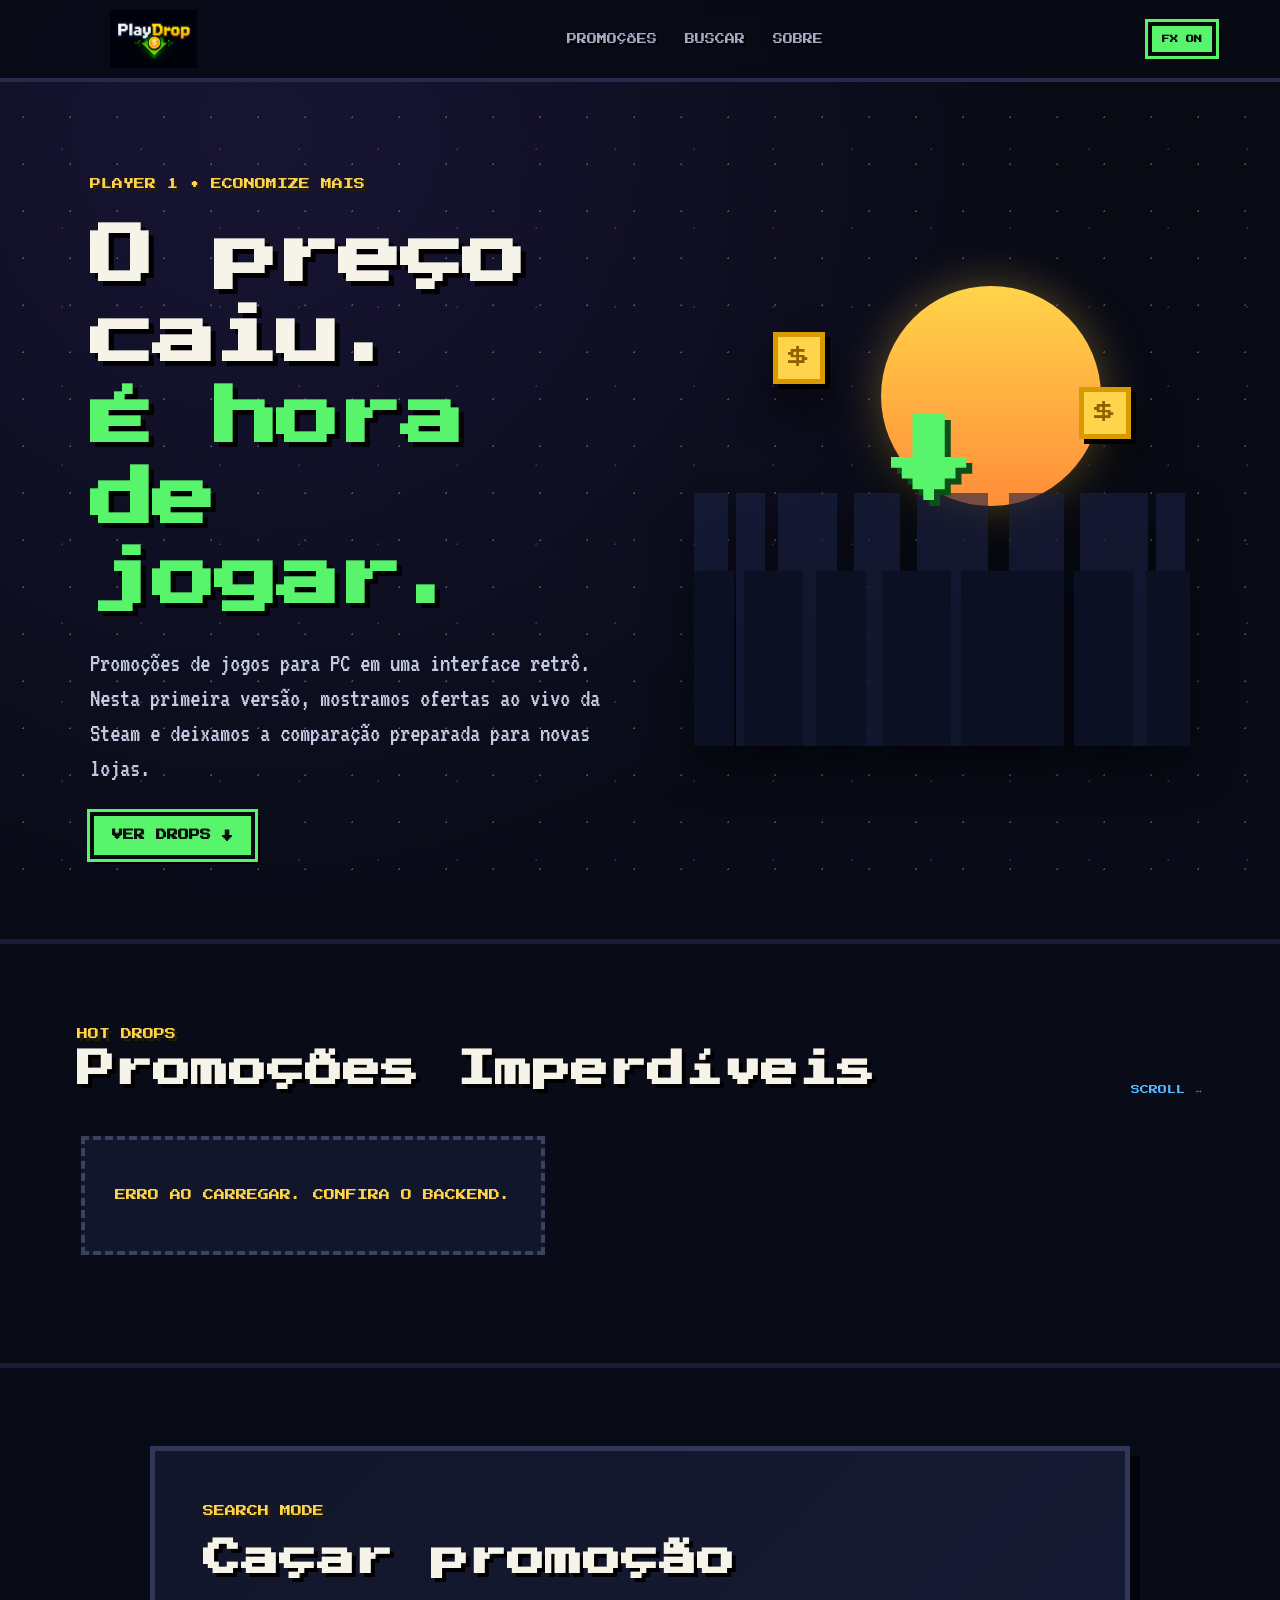
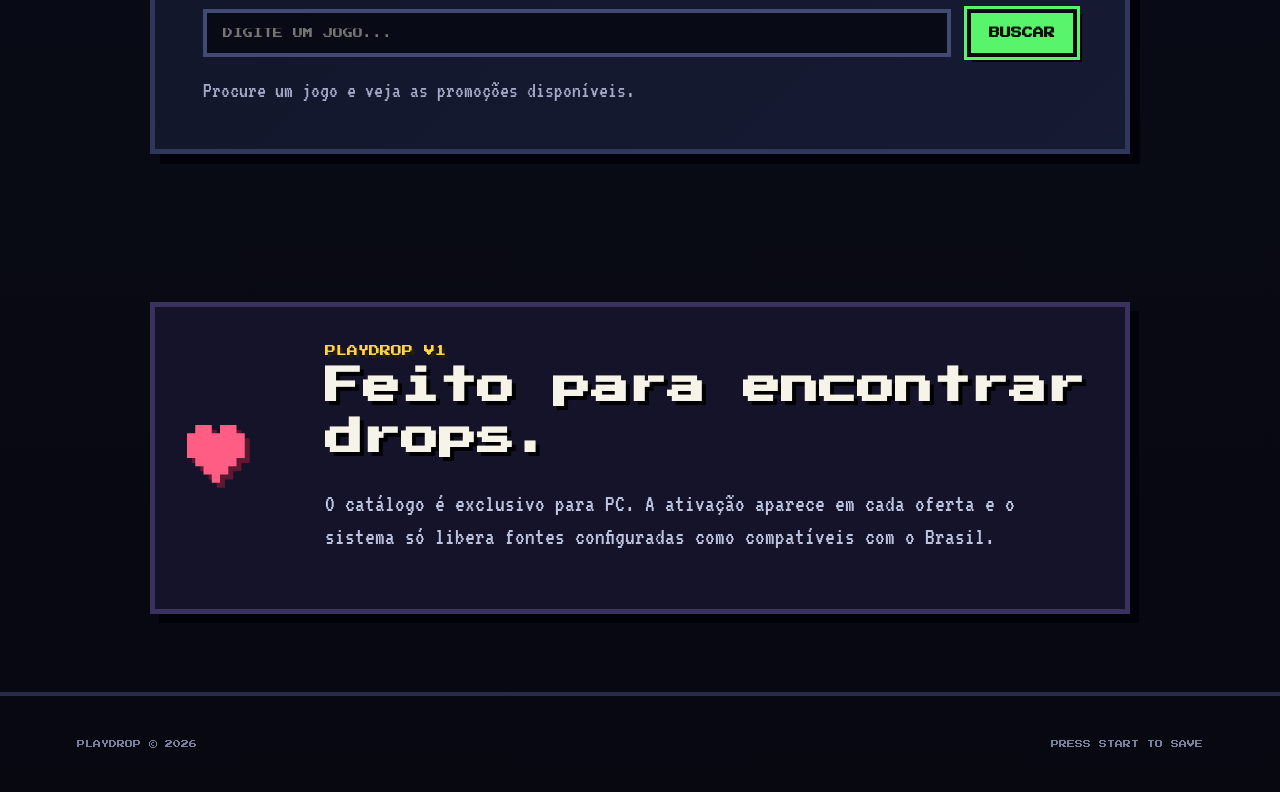
==== frontend/index.html @ 2a056f17 "Primeira versão do PlayDrop" ====
<!DOCTYPE html>
<html lang="pt-BR">
<head>
  <meta charset="UTF-8" />
  <meta name="viewport" content="width=device-width, initial-scale=1.0" />
  <meta name="theme-color" content="#090b16" />
  <title>PlayDrop — Promoções de jogos para PC</title>
  <link rel="preconnect" href="https://fonts.googleapis.com" />
  <link rel="preconnect" href="https://fonts.gstatic.com" crossorigin />
  <link href="https://fonts.googleapis.com/css2?family=Press+Start+2P&family=VT323&display=swap" rel="stylesheet" />
  <link rel="stylesheet" href="css/style.css" />
</head>
<body>
  <div class="pixel-stars" aria-hidden="true"></div>

  <header class="topbar">
    <a class="brand" href="#top" aria-label="PlayDrop">
      <img src="assets/playdrop-logo.png" alt="Logo PlayDrop" />
    </a>

    <nav class="nav-links" aria-label="Navegação principal">
      <a href="#promocoes">PROMOÇÕES</a>
      <a href="#buscar">BUSCAR</a>
      <a href="#sobre">SOBRE</a>
    </nav>

    <button id="soundToggle" class="pixel-button mini" type="button" title="Alternar efeitos visuais">FX ON</button>
  </header>

  <main id="top">
    <section class="hero">
      <div class="hero-copy">
        <span class="eyebrow">PLAYER 1 • ECONOMIZE MAIS</span>
        <h1>O preço caiu.<br /><span>É hora de jogar.</span></h1>
        <p>
          Promoções de jogos para PC em uma interface retrô. Nesta primeira versão,
          mostramos ofertas ao vivo da Steam e deixamos a comparação preparada para novas lojas.
        </p>
        <a class="pixel-button" href="#promocoes">VER DROPS ↓</a>
      </div>

      <div class="hero-scene" aria-hidden="true">
        <div class="moon"></div>
        <div class="coin coin-one">$</div>
        <div class="coin coin-two">$</div>
        <div class="fall-arrow">↓</div>
        <div class="city city-back"></div>
        <div class="city city-front"></div>
      </div>
    </section>

    <section id="promocoes" class="section deals-section">
      <div class="section-heading">
        <div>
          <span class="eyebrow">HOT DROPS</span>
          <h2>Promoções Imperdíveis</h2>
        </div>
        <div class="scroll-hint">SCROLL ↔</div>
      </div>

      <div id="dealsTrack" class="deals-track" tabindex="0" aria-label="Lista horizontal de promoções">
        <div class="loading-card">CARREGANDO DROPS...</div>
      </div>
    </section>

    <section id="buscar" class="section search-section">
      <div class="search-panel">
        <span class="eyebrow">SEARCH MODE</span>
        <h2>Caçar promoção</h2>
        <form id="searchForm" class="search-form">
          <label class="sr-only" for="searchInput">Nome do jogo</label>
          <input id="searchInput" name="q" type="search" minlength="2" placeholder="DIGITE UM JOGO..." autocomplete="off" />
          <button class="pixel-button" type="submit">BUSCAR</button>
        </form>
        <p id="searchStatus" class="status-text">Procure um jogo e veja as promoções disponíveis.</p>
      </div>

      <div id="searchGrid" class="search-grid"></div>
    </section>

    <section id="sobre" class="section about-section">
      <div class="about-card">
        <div class="heart">♥</div>
        <div>
          <span class="eyebrow">PLAYDROP V1</span>
          <h2>Feito para encontrar drops.</h2>
          <p>
            O catálogo é exclusivo para PC. A ativação aparece em cada oferta e o sistema
            só libera fontes configuradas como compatíveis com o Brasil.
          </p>
        </div>
      </div>
    </section>
  </main>

  <footer>
    <span>PLAYDROP © 2026</span>
    <span>PRESS START TO SAVE</span>
  </footer>

  <template id="dealTemplate">
    <article class="game-card" tabindex="0">
      <div class="cover-wrap">
        <img class="game-cover" alt="" loading="lazy" />
        <div class="discount-badge"></div>

        <div class="hover-panel">
          <div class="history-block">
            <div class="hover-label">MENOR PREÇO HISTÓRICO</div>
            <strong class="historical-price">...</strong>
          </div>

          <div class="offers-list" aria-label="Ofertas do jogo"></div>
        </div>
      </div>

      <h3 class="game-title"></h3>

      <div class="price-line">
        <span class="old-price"></span>
        <strong class="current-price"></strong>
      </div>

      <div class="activation-line">🔑 Ativação: <b></b></div>
      <a class="card-buy-link" target="_blank" rel="noopener noreferrer">VER OFERTA →</a>
    </article>
  </template>

  <script src="js/app.js"></script>
</body>
</html>
---- frontend/css/style.css ----
:root {
  --bg: #080a14;
  --panel: #11162a;
  --panel-2: #181d36;
  --text: #f6f3e8;
  --muted: #a5abc7;
  --green: #58f46c;
  --yellow: #ffd44a;
  --blue: #54b8ff;
  --purple: #b36bff;
  --danger: #ff5d83;
  --ink: #060711;
  --pixel-shadow: 5px 5px 0 #000;
}

* { box-sizing: border-box; }
html { scroll-behavior: smooth; }
body {
  margin: 0;
  background:
    radial-gradient(circle at 20% 5%, rgba(94, 68, 195, .18), transparent 32%),
    linear-gradient(#080a14 0%, #090c18 48%, #070810 100%);
  color: var(--text);
  font-family: "VT323", monospace;
  font-size: 22px;
  overflow-x: hidden;
}

body.fx-off *, body.fx-off *::before, body.fx-off *::after {
  animation-play-state: paused !important;
  transition: none !important;
}

a { color: inherit; }
button, input { font: inherit; }

.pixel-stars {
  position: fixed;
  inset: 0;
  pointer-events: none;
  opacity: .28;
  background-image:
    radial-gradient(circle, #fff 1px, transparent 1px),
    radial-gradient(circle, var(--purple) 1px, transparent 1px);
  background-size: 47px 47px, 79px 79px;
  background-position: 0 0, 23px 31px;
  animation: starScroll 18s linear infinite;
  z-index: -2;
}

.topbar {
  position: sticky;
  top: 0;
  z-index: 20;
  min-height: 78px;
  padding: 10px clamp(18px, 5vw, 70px);
  display: flex;
  align-items: center;
  justify-content: space-between;
  gap: 24px;
  background: rgba(8, 10, 20, .86);
  border-bottom: 4px solid #242a4a;
  backdrop-filter: blur(10px);
}

.brand img {
  display: block;
  width: 178px;
  height: 58px;
  object-fit: contain;
  object-position: center;
}

.nav-links { display: flex; gap: 28px; }
.nav-links a {
  font-family: "Press Start 2P", monospace;
  font-size: 10px;
  text-decoration: none;
  color: var(--muted);
  text-shadow: 2px 2px #000;
}
.nav-links a:hover { color: var(--green); }

.hero {
  min-height: 650px;
  padding: 90px clamp(18px, 7vw, 110px) 80px;
  display: grid;
  grid-template-columns: 1.05fr .95fr;
  align-items: center;
  gap: 55px;
  position: relative;
  overflow: hidden;
  border-bottom: 5px solid #191e37;
}

.hero-copy { position: relative; z-index: 3; max-width: 760px; }
.eyebrow {
  color: var(--yellow);
  font-family: "Press Start 2P", monospace;
  font-size: 11px;
  line-height: 1.7;
  text-shadow: 3px 3px #281f00;
}

h1, h2, h3 { margin: 0; }
h1 {
  margin-top: 22px;
  font-family: "Press Start 2P", monospace;
  font-size: clamp(34px, 5vw, 72px);
  line-height: 1.26;
  letter-spacing: -2px;
  text-shadow: 5px 5px 0 #000;
}
h1 span { color: var(--green); }
.hero p { color: #c4cae1; max-width: 680px; font-size: 26px; line-height: 1.35; }

.pixel-button {
  display: inline-block;
  border: 4px solid #080b0e;
  outline: 3px solid var(--green);
  background: var(--green);
  color: #09100a;
  padding: 14px 18px;
  font-family: "Press Start 2P", monospace;
  font-size: 11px;
  font-weight: 700;
  text-decoration: none;
  cursor: pointer;
  box-shadow: var(--pixel-shadow);
  transform: translate(0, 0);
  transition: transform .12s ease, box-shadow .12s ease;
}
.pixel-button:hover { transform: translate(-2px, -2px); box-shadow: 8px 8px 0 #000; }
.pixel-button:active { transform: translate(3px, 3px); box-shadow: 2px 2px 0 #000; }
.pixel-button.mini { padding: 9px 10px; font-size: 8px; }

.hero-scene { min-height: 460px; position: relative; filter: drop-shadow(0 22px 20px #0008); }
.moon {
  position: absolute;
  width: 220px;
  height: 220px;
  border-radius: 50%;
  right: 18%;
  top: 0;
  background: linear-gradient(180deg, var(--yellow), #ff8d39);
  box-shadow: 0 0 45px #ffcb4e55;
  image-rendering: pixelated;
}
.city { position: absolute; left: 0; right: 0; bottom: 0; height: 55%; background-repeat: repeat-x; }
.city-back {
  opacity: .6;
  background-image: linear-gradient(90deg, #1b2144 0 8%, transparent 8% 10%, #1b2144 10% 17%, transparent 17% 20%, #1b2144 20% 34%, transparent 34% 38%, #1b2144 38% 49%, transparent 49% 53%, #1b2144 53% 70%, transparent 70% 75%, #1b2144 75% 88%, transparent 88% 92%, #1b2144 92% 100%);
  background-size: 420px 100%;
  animation: cityBack 22s linear infinite;
}
.city-front {
  height: 38%;
  background-image: linear-gradient(90deg, #0c1023 0 12%, transparent 12% 15%, #0c1023 15% 33%, transparent 33% 37%, #0c1023 37% 52%, transparent 52% 57%, #0c1023 57% 78%, transparent 78% 81%, #0c1023 81% 100%);
  background-size: 330px 100%;
  animation: cityFront 11s linear infinite;
}
.coin {
  position: absolute;
  z-index: 4;
  width: 52px;
  height: 52px;
  display: grid;
  place-items: center;
  background: var(--yellow);
  color: #8f6200;
  border: 5px solid #d99900;
  box-shadow: 5px 5px 0 #000;
  font-family: "Press Start 2P";
  animation: coinSpin 2.2s steps(6) infinite;
}
.coin-one { right: 12%; top: 22%; }
.coin-two { left: 16%; top: 10%; animation-delay: .7s; }
.fall-arrow {
  position: absolute;
  z-index: 4;
  right: 43%;
  top: 28%;
  font-family: "Press Start 2P";
  font-size: 86px;
  color: var(--green);
  text-shadow: 6px 6px #0b5019;
  animation: arrowDrop 1.5s steps(4) infinite;
}

.section { padding: 78px clamp(18px, 6vw, 92px); }
.section-heading { display: flex; align-items: end; justify-content: space-between; gap: 24px; margin-bottom: 30px; }
h2 { font-family: "Press Start 2P", monospace; font-size: clamp(22px, 3vw, 38px); line-height: 1.35; text-shadow: 4px 4px #000; }
.scroll-hint { color: var(--blue); font-family: "Press Start 2P"; font-size: 9px; }

.deals-track {
  display: flex;
  gap: 24px;
  overflow-x: auto;
  padding: 10px 4px 30px;
  scroll-snap-type: x proximity;
  scrollbar-color: var(--green) #151a30;
  scrollbar-width: thin;
}
.deals-track::-webkit-scrollbar { height: 14px; }
.deals-track::-webkit-scrollbar-track { background: #151a30; border: 3px solid #090b14; }
.deals-track::-webkit-scrollbar-thumb { background: var(--green); border: 3px solid #090b14; }

.game-card {
  flex: 0 0 clamp(220px, 22vw, 300px);
  min-width: 0;
  scroll-snap-align: start;
  animation: pixelFade .45s steps(6) both;
}
.cover-wrap {
  position: relative;
  width: 100%;
  aspect-ratio: 16 / 10;
  overflow: hidden;
  border: 5px solid #313858;
  background: linear-gradient(135deg, #11162a, #090c18);
  box-shadow: 8px 8px 0 #02030a;
}
.game-cover {
  width: 100%;
  height: 100%;
  display: block;
  object-fit: contain;
  object-position: center;
  background: #0b0e1a;
  image-rendering: auto;
  transition: transform .25s steps(5), filter .25s steps(5);
}
.game-card:hover .game-cover { transform: scale(1.06); filter: brightness(.28) saturate(.7); }
.discount-badge {
  position: absolute;
  right: 8px;
  top: 8px;
  z-index: 5;
  padding: 8px 9px;
  background: var(--green);
  color: #07100a;
  border: 3px solid #061109;
  box-shadow: 4px 4px 0 #000;
  font-family: "Press Start 2P";
  font-size: 10px;
}
.hover-panel {
  position: absolute;
  z-index: 4;
  inset: 0;
  padding: 48px 12px 12px;
  overflow-y: auto;
  display: flex;
  flex-direction: column;
  justify-content: center;
  gap: 12px;
  background: linear-gradient(180deg, #0a0c17d9, #0d1120f5);
  opacity: 0;
  transform: translateY(12px);
  transition: opacity .2s steps(4), transform .2s steps(4);
}
.game-card:hover .hover-panel { opacity: 1; transform: translateY(0); }
.hover-label { font-family: "Press Start 2P"; color: var(--yellow); font-size: 8px; line-height: 1.6; }
.historical-price { color: var(--yellow); font-family: "Press Start 2P"; font-size: 16px; }
.offer-row {
  display: grid;
  grid-template-columns: 30px minmax(0, 1fr) auto;
  align-items: center;
  gap: 8px;
  padding: 8px;
  background: #141b2d;
  border: 2px solid #374369;
}
.store-mark { width: 30px; height: 30px; display: grid; place-items: center; background: #111; border-radius: 50%; font-weight: 900; }
.offer-row b { display: block; color: #fff; }
.offer-row small { display: block; color: var(--muted); font-size: 14px; line-height: 1.1; }
.offer-price { color: var(--green); font-weight: 700; white-space: nowrap; font-size: 16px; }
.store-name { white-space: nowrap; overflow: hidden; text-overflow: ellipsis; }
.hover-current-price { color: var(--green); font-weight: 700; }
.buy-link { text-align: center; padding: 9px; background: var(--green); color: #081109; text-decoration: none; border: 3px solid #07100a; font-family: "Press Start 2P"; font-size: 8px; }
.game-title { margin-top: 16px; min-height: 42px; font-family: "Press Start 2P"; font-size: 11px; line-height: 1.5; }
.price-line { display: flex; align-items: baseline; gap: 10px; margin-top: 8px; }
.old-price { color: #737a99; text-decoration: line-through; font-size: 18px; }
.current-price { color: var(--green); font-family: "Press Start 2P"; font-size: 14px; }
.activation-line { margin-top: 8px; color: #c1c7dc; font-size: 18px; }

.loading-card {
  min-width: 320px;
  padding: 50px 30px;
  color: var(--yellow);
  background: var(--panel);
  border: 4px dashed #3a4161;
  font-family: "Press Start 2P";
  font-size: 11px;
  animation: blink 1.2s steps(2) infinite;
}

.search-section { border-top: 5px solid #191e37; }
.search-panel {
  max-width: 980px;
  margin: 0 auto 40px;
  padding: clamp(24px, 5vw, 48px);
  background: linear-gradient(135deg, #11162a, #161b34);
  border: 5px solid #30375a;
  box-shadow: 10px 10px 0 #02030a;
}
.search-panel h2 { margin: 12px 0 24px; }
.search-form { display: grid; grid-template-columns: 1fr auto; gap: 16px; }
.search-form input {
  min-width: 0;
  padding: 15px 16px;
  color: white;
  background: #080b16;
  border: 4px solid #414a72;
  outline: 0;
  font-family: "Press Start 2P";
  font-size: 10px;
}
.search-form input:focus { border-color: var(--blue); box-shadow: 0 0 0 4px #54b8ff22; }
.status-text { color: var(--muted); margin-bottom: 0; }
.search-grid { display: grid; grid-template-columns: repeat(auto-fill, minmax(min(100%, 220px), 1fr)); gap: 28px; }
.search-grid .game-card { min-width: 0; width: 100%; }
.search-grid .cover-wrap { width: 100%; aspect-ratio: 16 / 10; }

.about-section { padding-top: 30px; }
.about-card {
  max-width: 980px;
  margin: auto;
  display: grid;
  grid-template-columns: 110px 1fr;
  gap: 28px;
  align-items: center;
  padding: 32px;
  border: 5px solid #3a315e;
  background: #151329;
  box-shadow: 9px 9px 0 #02030a;
}
.about-card p { color: #bcc3df; font-size: 24px; line-height: 1.35; }
.heart { color: var(--danger); font-family: "Press Start 2P"; font-size: 66px; text-shadow: 5px 5px #5c1930; animation: heartBeat 1.4s steps(3) infinite; }

footer {
  min-height: 100px;
  padding: 30px clamp(18px, 6vw, 92px);
  display: flex;
  align-items: center;
  justify-content: space-between;
  gap: 20px;
  border-top: 4px solid #252b49;
  color: #78809e;
  font-family: "Press Start 2P";
  font-size: 8px;
}

.sr-only { position: absolute; width: 1px; height: 1px; padding: 0; margin: -1px; overflow: hidden; clip: rect(0, 0, 0, 0); white-space: nowrap; border: 0; }

@keyframes starScroll { to { background-position: 0 470px, 23px 821px; } }
@keyframes cityBack { to { background-position: -420px 0; } }
@keyframes cityFront { to { background-position: -330px 0; } }
@keyframes coinSpin { 50% { transform: scaleX(.18) translateY(-10px); } }
@keyframes arrowDrop { 50% { transform: translateY(16px); opacity: .7; } }
@keyframes blink { 50% { opacity: .45; } }
@keyframes heartBeat { 50% { transform: scale(1.08); } }
@keyframes pixelFade { from { opacity: 0; transform: translateY(12px); } to { opacity: 1; transform: none; } }

@media (max-width: 900px) {
  .nav-links { display: none; }
  .hero { grid-template-columns: 1fr; padding-top: 70px; }
  .hero-scene { min-height: 350px; }
  .game-card { flex-basis: min(76vw, 260px); }
  .cover-wrap { aspect-ratio: 16 / 10; }
}

@media (max-width: 600px) {
  .brand img { width: 145px; height: 50px; }
  .topbar { padding-inline: 14px; }
  .hero { padding-inline: 20px; }
  .section { padding-inline: 20px; }
  h1 { font-size: 34px; }
  .search-form { grid-template-columns: 1fr; }
  .about-card { grid-template-columns: 1fr; text-align: center; }
  .section-heading { align-items: flex-start; flex-direction: column; }
  .scroll-hint { display: none; }
  .deals-track { gap: 16px; padding-bottom: 22px; }
  .game-card { flex-basis: min(84vw, 320px); }
  .hover-panel { padding: 44px 10px 10px; }
  .historical-price { font-size: 13px; }
  .offer-row { grid-template-columns: 26px minmax(0, 1fr) auto; gap: 6px; }
  .store-mark { width: 24px; height: 24px; font-size: 16px; }
  .offer-row small { font-size: 12px; }
  .offer-price { font-size: 14px; }
  footer { flex-direction: column; justify-content: center; text-align: center; }
}

@media (max-width: 420px) {
  body { font-size: 19px; }
  .topbar { min-height: 66px; }
  .brand img { width: 128px; height: 44px; }
  .pixel-button.mini { padding: 8px; font-size: 7px; }
  .hero { min-height: auto; padding-top: 52px; padding-bottom: 52px; }
  .hero p { font-size: 21px; }
  .hero-scene { min-height: 280px; }
  .moon { width: 150px; height: 150px; }
  .fall-arrow { font-size: 60px; }
  .section { padding-top: 54px; padding-bottom: 54px; }
  .game-card { flex-basis: calc(100vw - 48px); }
  .search-grid { grid-template-columns: 1fr; }
}
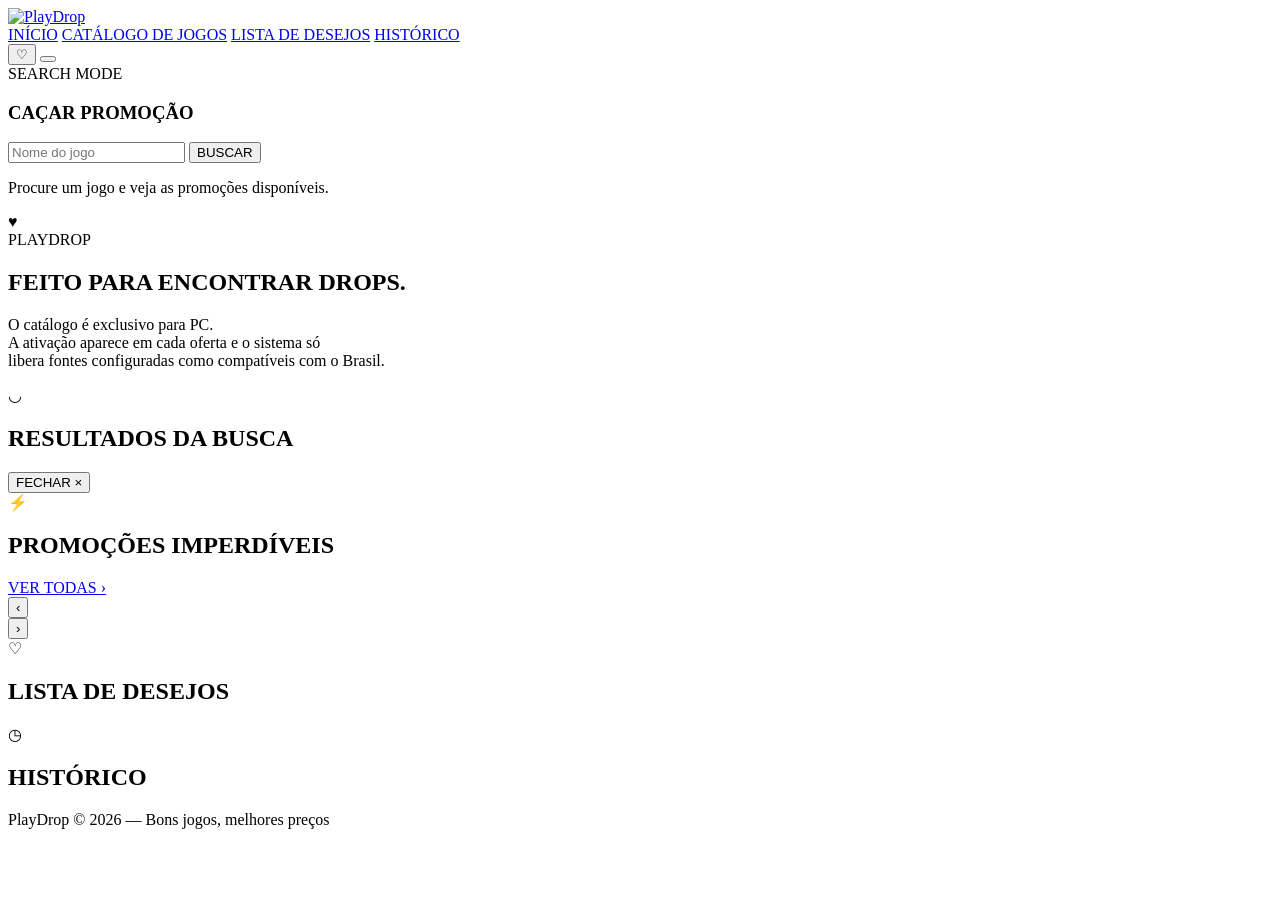
==== commit f80b7a16: "Atualiza PlayDrop com catálogo e melhorias visuais" ====
--- a/frontend/index.html
+++ b/frontend/index.html
@@ -1,131 +1,122 @@
-<!DOCTYPE html>
+<!doctype html>
 <html lang="pt-BR">
 <head>
-  <meta charset="UTF-8" />
-  <meta name="viewport" content="width=device-width, initial-scale=1.0" />
-  <meta name="theme-color" content="#090b16" />
-  <title>PlayDrop — Promoções de jogos para PC</title>
-  <link rel="preconnect" href="https://fonts.googleapis.com" />
-  <link rel="preconnect" href="https://fonts.gstatic.com" crossorigin />
-  <link href="https://fonts.googleapis.com/css2?family=Press+Start+2P&family=VT323&display=swap" rel="stylesheet" />
-  <link rel="stylesheet" href="css/style.css" />
+  <meta charset="utf-8">
+  <meta name="viewport" content="width=device-width, initial-scale=1">
+  <meta name="theme-color" content="#040813">
+  <meta name="description" content="PlayDrop: promoções de jogos para PC com preços em reais e ofertas disponíveis para o Brasil.">
+  <title>PlayDrop — Promoções de jogos</title>
+  <link rel="preconnect" href="https://fonts.googleapis.com">
+  <link rel="preconnect" href="https://fonts.gstatic.com" crossorigin>
+  <link href="https://fonts.googleapis.com/css2?family=Inter:wght@400;500;600;700;800&family=Press+Start+2P&display=swap" rel="stylesheet">
+  <link rel="stylesheet" href="/css/style.css">
 </head>
-<body>
-  <div class="pixel-stars" aria-hidden="true"></div>
+<body data-page="home">
+  <div class="retro-backdrop" aria-hidden="true">
+    <div class="retro-stars"></div>
+    <div class="retro-city retro-city-back"></div>
+    <div class="retro-city retro-city-front"></div>
+  </div>
 
   <header class="topbar">
-    <a class="brand" href="#top" aria-label="PlayDrop">
-      <img src="assets/playdrop-logo.png" alt="Logo PlayDrop" />
-    </a>
+    <div class="topbar-inner site-width">
+      <a class="brand" href="/" aria-label="PlayDrop - início">
+        <img src="/assets/playdrop-logo.png" alt="PlayDrop">
+      </a>
 
-    <nav class="nav-links" aria-label="Navegação principal">
-      <a href="#promocoes">PROMOÇÕES</a>
-      <a href="#buscar">BUSCAR</a>
-      <a href="#sobre">SOBRE</a>
-    </nav>
+      <nav class="nav" aria-label="Navegação principal">
+        <a class="active" href="/">INÍCIO</a>
+        <a href="/catalogo">CATÁLOGO DE JOGOS</a>
+        <a href="/#desejos">LISTA DE DESEJOS</a>
+        <a href="/#historico">HISTÓRICO</a>
+      </nav>
 
-    <button id="soundToggle" class="pixel-button mini" type="button" title="Alternar efeitos visuais">FX ON</button>
+      <div class="actions">
+        <button id="wishlistButton" class="top-icon wishlist-top" type="button" aria-label="Abrir lista de desejos">♡</button>
+        <button class="top-icon profile-top" type="button" aria-label="Perfil"><span></span></button>
+      </div>
+    </div>
   </header>
 
-  <main id="top">
-    <section class="hero">
-      <div class="hero-copy">
-        <span class="eyebrow">PLAYER 1 • ECONOMIZE MAIS</span>
-        <h1>O preço caiu.<br /><span>É hora de jogar.</span></h1>
-        <p>
-          Promoções de jogos para PC em uma interface retrô. Nesta primeira versão,
-          mostramos ofertas ao vivo da Steam e deixamos a comparação preparada para novas lojas.
-        </p>
-        <a class="pixel-button" href="#promocoes">VER DROPS ↓</a>
+  <main id="inicio">
+    <section id="buscar" class="two-panels site-width">
+      <article class="pixel-panel search-panel">
+        <div class="panel-icon search-icon" aria-hidden="true"></div>
+        <div class="panel-content">
+          <div class="panel-kicker blue">SEARCH MODE</div>
+          <h1>CAÇAR PROMOÇÃO</h1>
+          <form id="searchForm" class="search-form">
+            <input id="searchInput" type="search" autocomplete="off" placeholder="Nome do jogo" required minlength="2" aria-label="Nome do jogo">
+            <button type="submit">BUSCAR</button>
+          </form>
+          <p>Procure um jogo e veja as promoções disponíveis.</p>
+        </div>
+      </article>
+
+      <article class="pixel-panel about-panel">
+        <div class="heart-pixel" aria-hidden="true">♥</div>
+        <div class="panel-content about-copy">
+          <div class="panel-kicker pink">PLAYDROP</div>
+          <h2>FEITO PARA ENCONTRAR DROPS.</h2>
+          <p>O catálogo é exclusivo para PC.<br>A ativação aparece em cada oferta e o sistema só<br>libera fontes configuradas como compatíveis com o Brasil.</p>
+        </div>
+        <div class="pixel-desk" aria-hidden="true">
+          <div class="desk-coin"></div>
+          <div class="desk-screen"><span>◡</span></div>
+          <div class="desk-keyboard"></div>
+          <div class="desk-plant"><i></i><b></b></div>
+          <div class="desk-shelf"></div>
+        </div>
+      </article>
+    </section>
+
+    <section id="searchResultsSection" class="site-width content-section search-results-section hidden">
+      <div class="section-heading">
+        <div class="section-heading-main">
+          <span class="section-icon search-small" aria-hidden="true"></span>
+          <h2>RESULTADOS DA BUSCA</h2>
+        </div>
+        <button id="closeSearch" class="text-link" type="button">FECHAR ×</button>
+      </div>
+      <div id="searchResults" class="game-grid search-grid"></div>
+    </section>
+
+    <section class="site-width content-section featured-section">
+      <div class="section-heading featured-heading">
+        <div class="section-heading-main">
+          <span class="bolt" aria-hidden="true">⚡</span>
+          <h2>PROMOÇÕES IMPERDÍVEIS</h2>
+        </div>
+        <a href="/catalogo" class="text-link">VER TODAS <span>›</span></a>
       </div>
 
-      <div class="hero-scene" aria-hidden="true">
-        <div class="moon"></div>
-        <div class="coin coin-one">$</div>
-        <div class="coin coin-two">$</div>
-        <div class="fall-arrow">↓</div>
-        <div class="city city-back"></div>
-        <div class="city city-front"></div>
+      <div class="carousel-shell">
+        <button class="carousel-arrow left" data-dir="-1" type="button" aria-label="Promoções anteriores">‹</button>
+        <div id="featuredCarousel" class="game-carousel" aria-label="Promoções imperdíveis"></div>
+        <button class="carousel-arrow right" data-dir="1" type="button" aria-label="Próximas promoções">›</button>
       </div>
     </section>
 
-    <section id="promocoes" class="section deals-section">
+    <section id="desejos" class="site-width content-section shelf-section hidden">
       <div class="section-heading">
-        <div>
-          <span class="eyebrow">HOT DROPS</span>
-          <h2>Promoções Imperdíveis</h2>
-        </div>
-        <div class="scroll-hint">SCROLL ↔</div>
+        <div class="section-heading-main"><span class="section-heart">♡</span><h2>LISTA DE DESEJOS</h2></div>
       </div>
-
-      <div id="dealsTrack" class="deals-track" tabindex="0" aria-label="Lista horizontal de promoções">
-        <div class="loading-card">CARREGANDO DROPS...</div>
-      </div>
+      <div id="wishlistGrid" class="game-grid"></div>
     </section>
 
-    <section id="buscar" class="section search-section">
-      <div class="search-panel">
-        <span class="eyebrow">SEARCH MODE</span>
-        <h2>Caçar promoção</h2>
-        <form id="searchForm" class="search-form">
-          <label class="sr-only" for="searchInput">Nome do jogo</label>
-          <input id="searchInput" name="q" type="search" minlength="2" placeholder="DIGITE UM JOGO..." autocomplete="off" />
-          <button class="pixel-button" type="submit">BUSCAR</button>
-        </form>
-        <p id="searchStatus" class="status-text">Procure um jogo e veja as promoções disponíveis.</p>
+    <section id="historico" class="site-width content-section shelf-section hidden">
+      <div class="section-heading">
+        <div class="section-heading-main"><span class="history-icon">◷</span><h2>HISTÓRICO</h2></div>
       </div>
-
-      <div id="searchGrid" class="search-grid"></div>
-    </section>
-
-    <section id="sobre" class="section about-section">
-      <div class="about-card">
-        <div class="heart">♥</div>
-        <div>
-          <span class="eyebrow">PLAYDROP V1</span>
-          <h2>Feito para encontrar drops.</h2>
-          <p>
-            O catálogo é exclusivo para PC. A ativação aparece em cada oferta e o sistema
-            só libera fontes configuradas como compatíveis com o Brasil.
-          </p>
-        </div>
-      </div>
+      <div id="historyGrid" class="game-grid"></div>
     </section>
   </main>
 
-  <footer>
-    <span>PLAYDROP © 2026</span>
-    <span>PRESS START TO SAVE</span>
+  <footer class="site-footer">
+    <div class="site-width">PlayDrop © 2026 — Bons jogos, melhores preços</div>
   </footer>
 
-  <template id="dealTemplate">
-    <article class="game-card" tabindex="0">
-      <div class="cover-wrap">
-        <img class="game-cover" alt="" loading="lazy" />
-        <div class="discount-badge"></div>
-
-        <div class="hover-panel">
-          <div class="history-block">
-            <div class="hover-label">MENOR PREÇO HISTÓRICO</div>
-            <strong class="historical-price">...</strong>
-          </div>
-
-          <div class="offers-list" aria-label="Ofertas do jogo"></div>
-        </div>
-      </div>
-
-      <h3 class="game-title"></h3>
-
-      <div class="price-line">
-        <span class="old-price"></span>
-        <strong class="current-price"></strong>
-      </div>
-
-      <div class="activation-line">🔑 Ativação: <b></b></div>
-      <a class="card-buy-link" target="_blank" rel="noopener noreferrer">VER OFERTA →</a>
-    </article>
-  </template>
-
-  <script src="js/app.js"></script>
+  <div id="toast" class="toast" role="status" aria-live="polite"></div>
+  <script src="/js/app.js"></script>
 </body>
 </html>
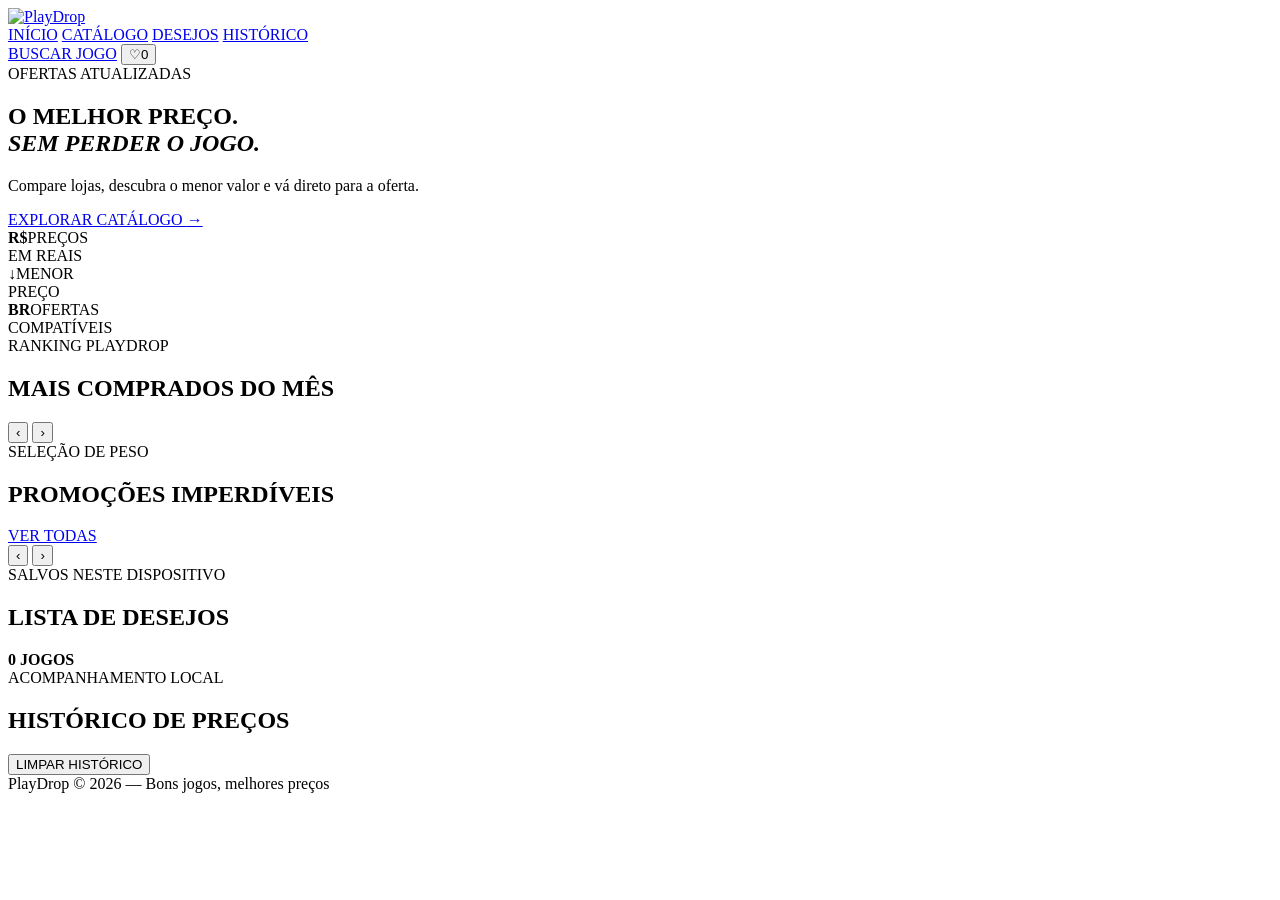
==== commit d375894f: "Implementa PlayDrop V2 com comparador e novo catálogo" ====
--- a/frontend/index.html
+++ b/frontend/index.html
@@ -3,119 +3,97 @@
 <head>
   <meta charset="utf-8">
   <meta name="viewport" content="width=device-width, initial-scale=1">
-  <meta name="theme-color" content="#040813">
-  <meta name="description" content="PlayDrop: promoções de jogos para PC com preços em reais e ofertas disponíveis para o Brasil.">
-  <title>PlayDrop — Promoções de jogos</title>
+  <meta name="theme-color" content="#050711">
+  <meta name="description" content="Compare promoções de jogos para PC, encontre o melhor preço e compre em lojas compatíveis com o Brasil.">
+  <title>PlayDrop — Bons jogos, melhores preços</title>
   <link rel="preconnect" href="https://fonts.googleapis.com">
   <link rel="preconnect" href="https://fonts.gstatic.com" crossorigin>
   <link href="https://fonts.googleapis.com/css2?family=Inter:wght@400;500;600;700;800&family=Press+Start+2P&display=swap" rel="stylesheet">
   <link rel="stylesheet" href="/css/style.css">
 </head>
 <body data-page="home">
-  <div class="retro-backdrop" aria-hidden="true">
-    <div class="retro-stars"></div>
-    <div class="retro-city retro-city-back"></div>
-    <div class="retro-city retro-city-front"></div>
-  </div>
+  <div class="retro-backdrop" aria-hidden="true"><div class="retro-grid"></div><div class="retro-glow one"></div><div class="retro-glow two"></div></div>
 
   <header class="topbar">
     <div class="topbar-inner site-width">
-      <a class="brand" href="/" aria-label="PlayDrop - início">
-        <img src="/assets/playdrop-logo.png" alt="PlayDrop">
-      </a>
-
+      <a class="brand" href="/" aria-label="PlayDrop - início"><img src="/assets/playdrop-logo.png" alt="PlayDrop"></a>
       <nav class="nav" aria-label="Navegação principal">
         <a class="active" href="/">INÍCIO</a>
-        <a href="/catalogo">CATÁLOGO DE JOGOS</a>
-        <a href="/#desejos">LISTA DE DESEJOS</a>
+        <a href="/catalogo">CATÁLOGO</a>
+        <a href="/#desejos">DESEJOS</a>
         <a href="/#historico">HISTÓRICO</a>
       </nav>
-
       <div class="actions">
-        <button id="wishlistButton" class="top-icon wishlist-top" type="button" aria-label="Abrir lista de desejos">♡</button>
-        <button class="top-icon profile-top" type="button" aria-label="Perfil"><span></span></button>
+        <a class="catalog-cta" href="/catalogo">BUSCAR JOGO</a>
+        <button id="wishlistButton" class="top-icon" type="button" aria-label="Abrir lista de desejos">♡<span id="wishlistBadge">0</span></button>
       </div>
     </div>
   </header>
 
-  <main id="inicio">
-    <section id="buscar" class="two-panels site-width">
-      <article class="pixel-panel search-panel">
-        <div class="panel-icon search-icon" aria-hidden="true"></div>
-        <div class="panel-content">
-          <div class="panel-kicker blue">SEARCH MODE</div>
-          <h1>CAÇAR PROMOÇÃO</h1>
-          <form id="searchForm" class="search-form">
-            <input id="searchInput" type="search" autocomplete="off" placeholder="Nome do jogo" required minlength="2" aria-label="Nome do jogo">
-            <button type="submit">BUSCAR</button>
-          </form>
-          <p>Procure um jogo e veja as promoções disponíveis.</p>
-        </div>
-      </article>
-
-      <article class="pixel-panel about-panel">
-        <div class="heart-pixel" aria-hidden="true">♥</div>
-        <div class="panel-content about-copy">
-          <div class="panel-kicker pink">PLAYDROP</div>
-          <h2>FEITO PARA ENCONTRAR DROPS.</h2>
-          <p>O catálogo é exclusivo para PC.<br>A ativação aparece em cada oferta e o sistema só<br>libera fontes configuradas como compatíveis com o Brasil.</p>
-        </div>
-        <div class="pixel-desk" aria-hidden="true">
-          <div class="desk-coin"></div>
-          <div class="desk-screen"><span>◡</span></div>
-          <div class="desk-keyboard"></div>
-          <div class="desk-plant"><i></i><b></b></div>
-          <div class="desk-shelf"></div>
-        </div>
-      </article>
+  <main>
+    <section class="site-width launch-strip">
+      <div class="launch-copy">
+        <span class="eyebrow"><i></i> OFERTAS ATUALIZADAS</span>
+        <h1>O MELHOR PREÇO.<br><em>SEM PERDER O JOGO.</em></h1>
+        <p>Compare lojas, descubra o menor valor e vá direto para a oferta.</p>
+        <a class="primary-button" href="/catalogo">EXPLORAR CATÁLOGO <span>→</span></a>
+      </div>
+      <div class="launch-stats" aria-label="Recursos do PlayDrop">
+        <div><strong>R$</strong><span>PREÇOS<br>EM REAIS</span></div>
+        <div><strong>↓</strong><span>MENOR<br>PREÇO</span></div>
+        <div><strong>BR</strong><span>OFERTAS<br>COMPATÍVEIS</span></div>
+      </div>
     </section>
 
-    <section id="searchResultsSection" class="site-width content-section search-results-section hidden">
+    <section class="site-width content-section bestseller-section">
       <div class="section-heading">
-        <div class="section-heading-main">
-          <span class="section-icon search-small" aria-hidden="true"></span>
-          <h2>RESULTADOS DA BUSCA</h2>
+        <div>
+          <span class="eyebrow yellow">RANKING PLAYDROP</span>
+          <h2>MAIS COMPRADOS DO MÊS</h2>
         </div>
-        <button id="closeSearch" class="text-link" type="button">FECHAR ×</button>
+        <div class="carousel-controls">
+          <button class="carousel-arrow" data-target="bestsellerCarousel" data-dir="-1" type="button" aria-label="Voltar">‹</button>
+          <button class="carousel-arrow" data-target="bestsellerCarousel" data-dir="1" type="button" aria-label="Avançar">›</button>
+        </div>
       </div>
-      <div id="searchResults" class="game-grid search-grid"></div>
+      <div id="bestsellerCarousel" class="rank-carousel" aria-label="Jogos mais comprados do mês"></div>
     </section>
 
     <section class="site-width content-section featured-section">
-      <div class="section-heading featured-heading">
-        <div class="section-heading-main">
-          <span class="bolt" aria-hidden="true">⚡</span>
+      <div class="section-heading">
+        <div>
+          <span class="eyebrow purple">SELEÇÃO DE PESO</span>
           <h2>PROMOÇÕES IMPERDÍVEIS</h2>
         </div>
-        <a href="/catalogo" class="text-link">VER TODAS <span>›</span></a>
+        <div class="heading-actions">
+          <a href="/catalogo" class="text-link">VER TODAS</a>
+          <div class="carousel-controls">
+            <button class="carousel-arrow" data-target="featuredCarousel" data-dir="-1" type="button" aria-label="Promoções anteriores">‹</button>
+            <button class="carousel-arrow" data-target="featuredCarousel" data-dir="1" type="button" aria-label="Próximas promoções">›</button>
+          </div>
+        </div>
       </div>
-
-      <div class="carousel-shell">
-        <button class="carousel-arrow left" data-dir="-1" type="button" aria-label="Promoções anteriores">‹</button>
-        <div id="featuredCarousel" class="game-carousel" aria-label="Promoções imperdíveis"></div>
-        <button class="carousel-arrow right" data-dir="1" type="button" aria-label="Próximas promoções">›</button>
-      </div>
+      <div id="featuredCarousel" class="game-carousel" aria-label="Promoções imperdíveis"></div>
     </section>
 
     <section id="desejos" class="site-width content-section shelf-section hidden">
-      <div class="section-heading">
-        <div class="section-heading-main"><span class="section-heart">♡</span><h2>LISTA DE DESEJOS</h2></div>
+      <div class="shelf-head">
+        <div><span class="eyebrow yellow">SALVOS NESTE DISPOSITIVO</span><h2>LISTA DE DESEJOS</h2></div>
+        <strong id="wishlistCount">0 JOGOS</strong>
       </div>
       <div id="wishlistGrid" class="game-grid"></div>
     </section>
 
     <section id="historico" class="site-width content-section shelf-section hidden">
-      <div class="section-heading">
-        <div class="section-heading-main"><span class="history-icon">◷</span><h2>HISTÓRICO</h2></div>
+      <div class="shelf-head">
+        <div><span class="eyebrow purple">ACOMPANHAMENTO LOCAL</span><h2>HISTÓRICO DE PREÇOS</h2></div>
+        <button id="clearHistory" class="ghost-button" type="button">LIMPAR HISTÓRICO</button>
       </div>
       <div id="historyGrid" class="game-grid"></div>
     </section>
   </main>
 
-  <footer class="site-footer">
-    <div class="site-width">PlayDrop © 2026 — Bons jogos, melhores preços</div>
-  </footer>
-
+  <footer class="site-footer"><div class="site-width"><img src="/assets/playdrop-logo.png" alt=""><span>PlayDrop © 2026 — Bons jogos, melhores preços</span></div></footer>
   <div id="toast" class="toast" role="status" aria-live="polite"></div>
   <script src="/js/app.js"></script>
 </body>
